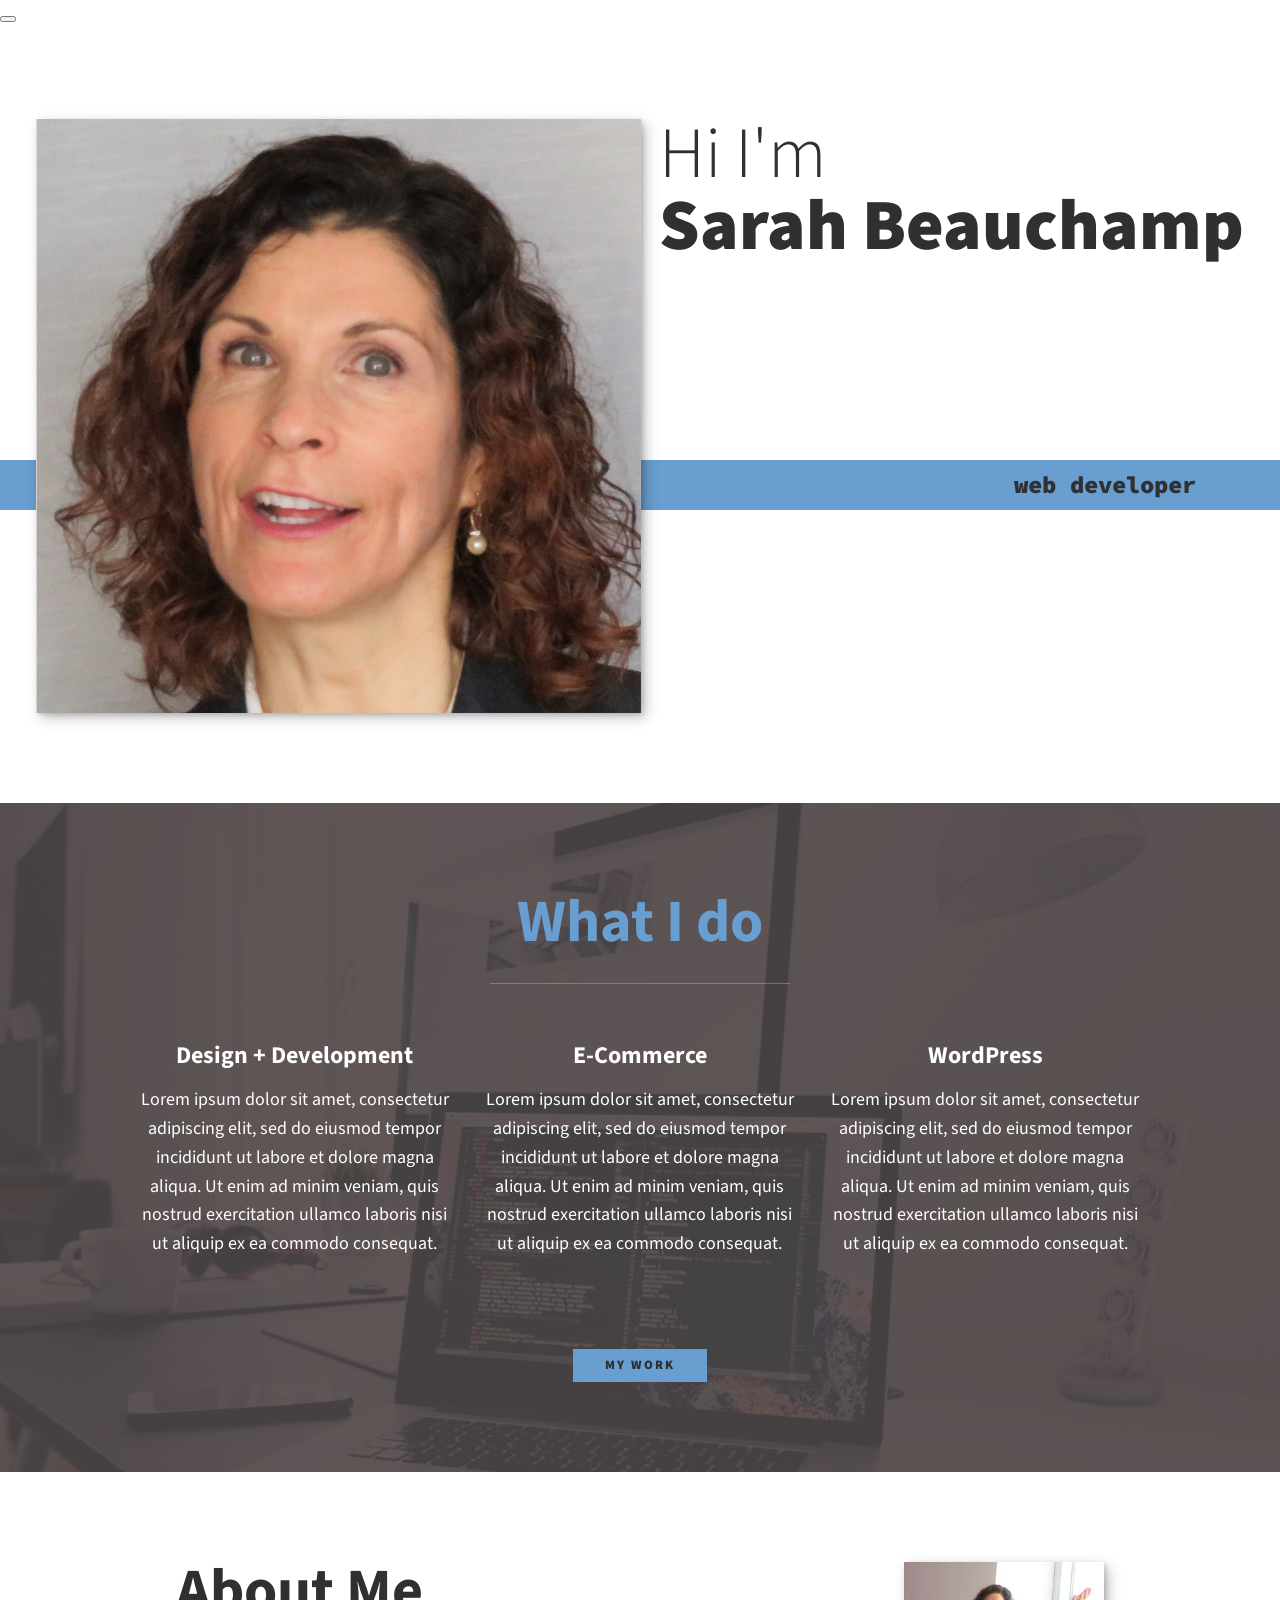
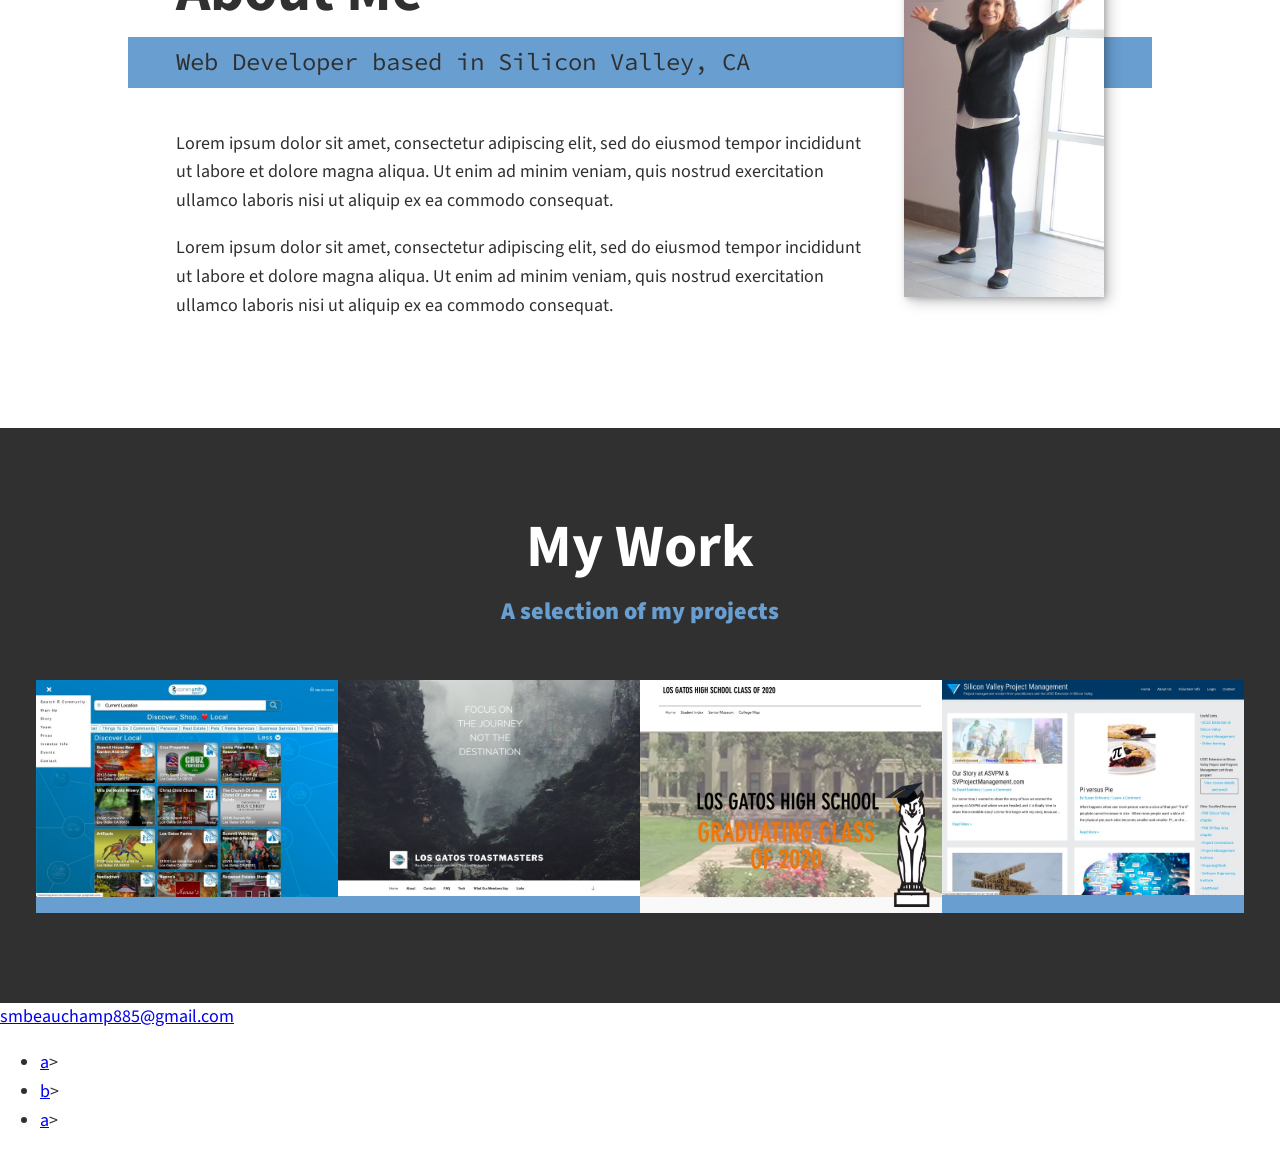
==== code/index.html @ 70e800a8 "my work samples updates" ====
<!DOCTYPE html>
<html lang="en">
    <head>
        <meta charset="UTF-8">
        <meta name="viewport" content="width=device-width, initial-scale=1.0"> <!-- support different device sizes cleanly -->
        <title>Sarah's Portfolio Website</title>
        <link rel="stylesheet" href="https://cdnjs.cloudflare.com/ajax/libs/normalize/7.0.0/normalize.min.css"> <!-- normalize for different browsers --->
        <link rel="stylesheet" 
            href="https://cdnjs.cloudflare.com/ajax/libs/font-awesome/5.11.2/css/all.css"   
            integrity="sha256-46qynGAkLSFpVbEBog43gvNhfrOj+BmwXdxFgVK/Kvc=" 
            crossorigin="anonymous" /> <!-- for access to all Font-Awesome icons -->
        
        <link href="https://fonts.googleapis.com/css?family=Source+Code+Pro:400,900|Source+Sans+Pro:300,900&display=swap" rel="stylesheet">

        <link rel="stylesheet" href="css/style.css">
    </head>
    <body>
        <header>
            <div class="logo">
                <img src="img/devsarah.png" alt="">
            </div>
            <button class="nav-toggle" aria-label="toggle navigation">
                <span class="hamburger"></span>
            </button>
            <nav class="nav">
                <ul class="nav__list">
                    <li class="nav__item"><a href="#home" class="nav__link">Home</a></li>
                    <li class="nav__item"><a href="#services" class="nav__link">My Services</a></li>
                    <li class="nav__item"><a href="#about" class="nav__link">About me</a></li>
                    <li class="nav__item"><a href="#" class="nav__link">My work</a></li>
                </ul>
            </nav>
        </header>

        <!-- Introduction -->

        <section class="intro" id="home">
            <h1 class="section__title section__title--intro">
                Hi I'm <strong>Sarah Beauchamp</strong>
            </h1>
            <p class="section__subtitle section__subtitle--intro">web developer</p>
            <img src="img/sarahAlt1.jpg" alt="picture of Sarah smiling"
                class="intro__img">
        </section>

        <!-- My services -->
        <section class="my-services" id="services">
            <h2 class="section__title section__title--services">What I do</h2>
            <div class="services">
                <div class="service">
                    <h3>Design + Development</h3>
                    <p>Lorem ipsum dolor sit amet, consectetur adipiscing elit, sed do eiusmod 
                    tempor incididunt ut labore et dolore magna aliqua. Ut enim ad minim veniam, 
                    quis nostrud exercitation ullamco laboris nisi ut aliquip ex ea commodo 
                    consequat.</p>
                </div> <!-- service -->

                <div class="service">
                    <h3>E-Commerce</h3>
                    <p>Lorem ipsum dolor sit amet, consectetur adipiscing elit, sed do eiusmod 
                    tempor incididunt ut labore et dolore magna aliqua. Ut enim ad minim veniam, 
                    quis nostrud exercitation ullamco laboris nisi ut aliquip ex ea commodo 
                    consequat.</p>
                </div> <!-- service -->

                <div class="service">
                    <h3>WordPress</h3>
                    <p>Lorem ipsum dolor sit amet, consectetur adipiscing elit, sed do eiusmod 
                    tempor incididunt ut labore et dolore magna aliqua. Ut enim ad minim veniam, 
                    quis nostrud exercitation ullamco laboris nisi ut aliquip ex ea commodo 
                    consequat.</p>
                </div> <!-- service -->
            </div>

            <a href="#work" class="btn">My Work</a>
        </section>

        <!-- About me -->
        <section class="about-me" id="about">
            <h2 class="section__title section__title--about">About Me</h2>
            <p class="section__subtitle section__subtitle--about">Web Developer based in Silicon Valley, CA</p>

            <div class="about-me__body">
                <p>Lorem ipsum dolor sit amet, consectetur adipiscing elit, sed do eiusmod 
                    tempor incididunt ut labore et dolore magna aliqua. Ut enim ad minim 
                    veniam, quis nostrud exercitation ullamco laboris nisi ut aliquip ex ea 
                    commodo consequat.</p>
                <p>Lorem ipsum dolor sit amet, consectetur adipiscing elit, sed do eiusmod 
                    tempor incididunt ut labore et dolore magna aliqua. Ut enim ad minim 
                    veniam, quis nostrud exercitation ullamco laboris nisi ut aliquip ex ea 
                    commodo consequat.</p>
            </div>

            <img src="img/smbStanding.jpg" alt="Sarah standing" class="about-me__img">
        </section>

        <!-- My Work -->
        <section class="my-work" id="work">
            <h2 class="section__title section__title--work">My Work</h2>
            <p class="section__subtitle section__subtitle--work">A selection of my projects</p>

            <div class="portfolio">
                <!-- Portfolio item 1 -->
                <a href="#" class="portfolio__item">
                    <img src="img/RCommunitywebsite.jpg" alt="" class="portfolio__img">
                </a>

                <!-- Portfolio item 2 -->
                <a href="#" class="portfolio__item">
                    <img src="img/LGTMwebsite.jpg" alt="" class="portfolio__img">
                </a>

                <!-- Portfolio item 3 -->
                <a href="#" class="portfolio__item">
                    <img src="img/lghs2020website.jpg" alt="" class="portfolio__img">
                </a>

                <!-- Portfolio item 4 -->
                <a href="#" class="portfolio__item">
                    <img src="img/SVPMwebsite.jpg" alt="" class="portfolio__img">
                </a>
            </div>
        </section>

        <!-- Footer -->
        <footer>
            <a href="mailto:smbeauchamp885@gmail.com" class="footer__link">smbeauchamp885@gmail.com</a>
            <ul class="social-list">
                <li class="social-list__item"><a class="social-list__link"
                    href="https://linkedin.com">a</a>></a></li>
                <li class="social-list__item"><a class="social-list__link"
                    href="https://github.com">b</a>></a></li>
                <li class="social-list__item"><a class="social-list__link"
                    href="https://portfolio.com">a</a>></a></li>
            </ul>
        </footer>
    </body>
</html>
---- code/css/style.css ----
*,
*::before,
*::after {
    box-sizing: border-box;
}

:root {
    --ff-primary: 'Source Sans Pro', sans-serif;
    --ff-secondary: 'Source Code Pro', monospace;

     
    --fw-reg: 300;
    --fw-bold: 900;
    
    --clr-light: #fff;
    --clr-dark: #303030;
    --clr-accent: #689ed0;
    --clr-gray: #605656;
    
    --fs-h1: 3rem;
    --fs-h2: 2.25rem;
    --fs-h3: 1.25rem;
    --fs-body: 1rem;

    --bs: 0.25em 0.25em 0.75em rgba(0,0,0,.25),
    0.125em 0.125em 0.25em rgba(0,0,0,.15); /* layered shadows */
}

@media (min-width: 800px) {
    :root {
        --fs-h1: 4.5rem;
        --fs-h2: 3.75rem;
        --fs-h3: 1.5rem;
        --fs-body: 1.125rem;
    }
}

/* General styles */

body {
    background: var(--clr-light);
    color: var(--clr-dark);
    margin: 0;
    font-family: var(--ff-primary);
    font-size: var(--fs-body);
    line-height: 1.6;
}

section {
    padding: 5em 2em;
}

img {
    display: block;
    max-width: 100%;
}

strong { 
    font-weight: var(--fw-bold);
}

:focus {
    outline: 3px solid var(--clr-accent);
    outline-offset: 3px;
}

/* Buttons */

.btn {
    display: inline-block;
    padding: .5em 2.5em;
    background: var(--clr-accent);
    color: var(--clr-dark);
    text-decoration: none;
    cursor: pointer;
    font-size: .8rem;
    text-transform: uppercase;
    letter-spacing: 2px;
    font-weight: var(--fw-bold);
    transition: transform 200ms ease-in-out;
}

.btn:hover {
    transform: scale(1.1);
}

/* Typography */

h1,
h2,
h3 {
    line-height: 1;
    margin: 0;
}

h1 { font-size: var(--fs-h1); }
h2 { font-size: var(--fs-h2); }
h3 { font-size: var(--fs-h3); }


.section__title {
    margin-bottom: .25em;
}

.section__title--intro {
    font-weight: var(--fw-reg);
}

.section__title--intro strong {
    display: block;
}

.section__subtitle {
    margin: 0;
    font-size: var(--fs-h3);
}

.section__subtitle--intro,
.section__subtitle--about {
    background: var(--clr-accent);
    padding: .25em;
    font-family: var(--ff-secondary);
    margin-bottom: 1em;
}

.section__subtitle--intro { 
    font-weight: var(--fw-bold);
}

.section__subtitle--work {
    color: var(--clr-accent);
    font-weight: var(--fw-bold);
    margin-bottom: 2em;
}


/* header */

nav { display: none; }

/*  Intro section  */

.intro {
    position: relative;
}

.intro__img {
    box-shadow: var(--bs);
}

@media (min-width: 600px) {
    .intro {
        display: grid;
        width: 100%; /* min-content; */
        margin: 0 auto;
        grid-column-gap: 1em;
        grid-template-areas: 
            "img title"
            "img subtitle";
        grid-template-columns: min-content max-width;
    }

    .section__title--intro {
        grid-area: title;
    }
    
    .intro__img {
        grid-area: img;
        min-width: 250px;
        position: relative;
        z-index: 2;
    }    

    .section__subtitle--intro {
        align-self: start;
        grid-column: -1 / 1;
        grid-row: 2;
        text-align: right;
        position: relative;
        left: -1.5em;
        width: calc(100% + 3.5em);
        padding-right: 4em;
    }
}


/*  My services section  */

.my-services {
    background-color: var(--clr-gray);
    background-image: url(../img/laptopBackground.jpg);
    background-size: cover;
    background-blend-mode: multiply; 
    color: var(--clr-light);
    text-align: center;
}

.section__title--services {
    color: var(--clr-accent);
    position: relative;
}

.section__title--services::after {
    content: '';
    display: block;
    width: 5em;
    height: 1px;
    margin: 0.5em auto 1em;
    background: var(--clr-light);
    opacity: 0.25;
}

.services {
    margin-bottom: 4em;
}

.service {
    max-width: 500px;
    margin: 0 auto;
}

@media (min-width: 800px) {
    .services {
        display: flex;
        max-width: 1000px;
        margin-left: auto;
        margin-right: auto;
    }
    
    .service + .service { /* for siblings */
        margin-left: 2em;
    }
}



.about-me {
    max-width: 1000px;
    margin: 0 auto;
}

.about-me__img {
    box-shadow: var(--bs);
}

@media (min-width: 600px) {
    .about-me {
        display: grid;
        grid-template-columns: 1fr 200px;
        grid-template-areas:
            "title img"
            "subtitle img"
            "text img";
            grid-column-gap: 2em;
    }
    
    .section__title--about {
        grid-area: title;
        grid-column: 1;
    }

    .section__subtitle--about {
        grid-column: 1 / -1;
        grid-row: 2;
        position: relative;
        left: -2em;
        width: calc(100% + 4em);
        padding-left: 2em;
        padding-right: calc(200px + 2em);
    }
    
    .about-me__img {
        grid-area: img;
        grid-row: 1 / -1; /* start at top row and end at last row */
        grid-column: 2; /* use column 2 */
        z-index: 2;
    }
}


/* My Work */

.my-work {
    background-color: var(--clr-dark);
    color: var(--clr-light);
    text-align: center;    
}

.portfolio {
    display: grid;
    grid-template-columns: repeat(auto-fit, minmax(300px, 1fr)); /* allows columns to vary
                                                                    based on display width 
                                                                    within min of 300px per
                                                                    column and max of 1fr
                                                                    */
}

.portfolio__item {
    background: var(--clr-accent);
    overflow: hidden;
}

.portfolio__img {
    transition: 
        transform 750ms cubic-bezier(.5, 0, .5, 1),
        opacity 250ms linear;
}

.portfolio__item:focus {
    position: relative;
    z-index: 2;
}

.portfolio__img:hover,
.portfolio__item:focus .portfolio__img {
    transform: scale(1.2);
    opacity: .5;
}
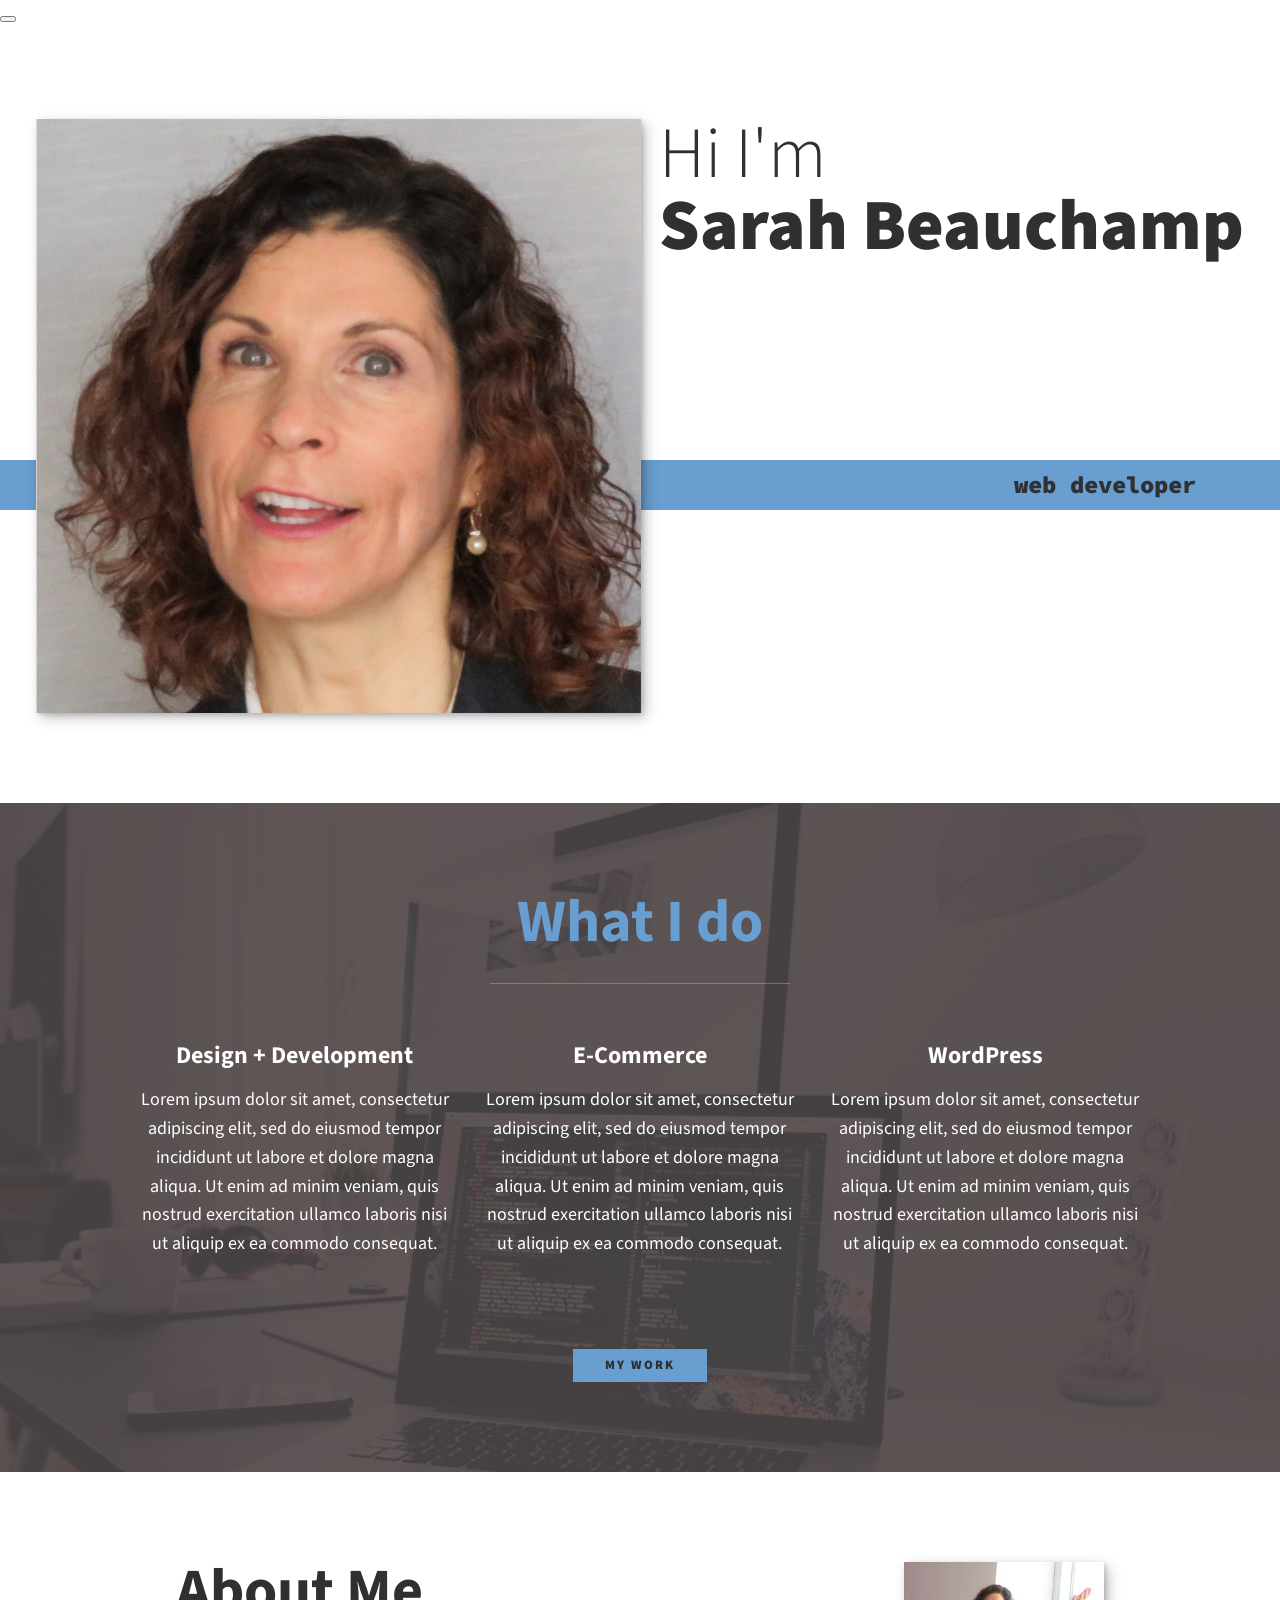
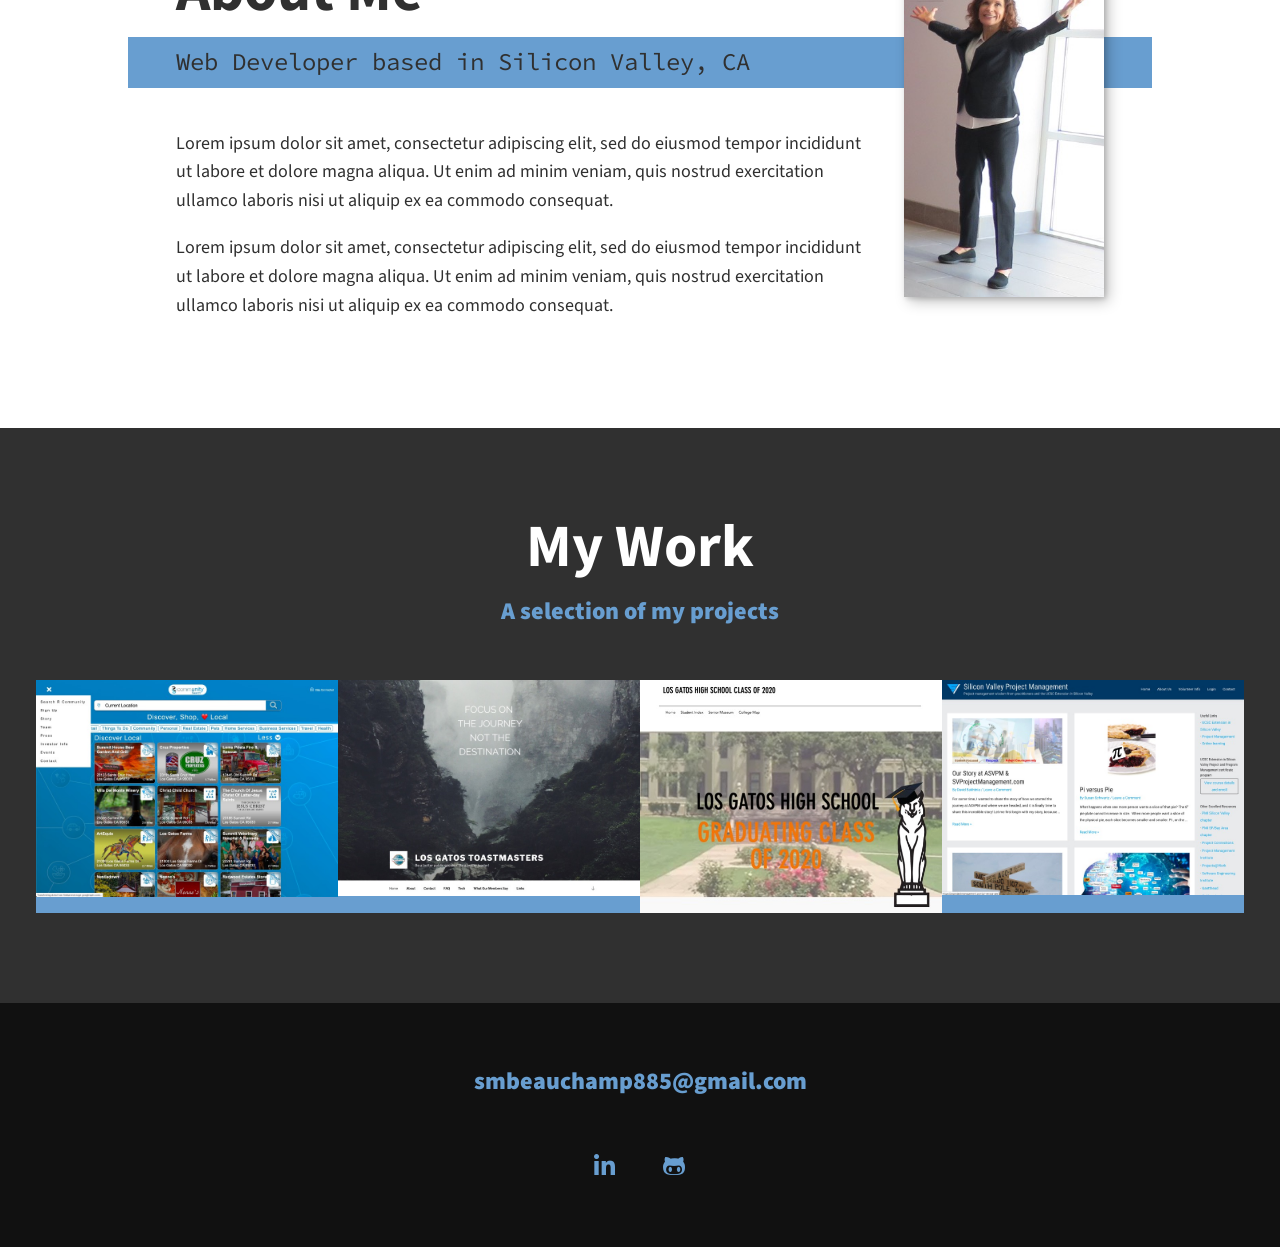
==== commit 39c3e61b: "update header styling" ====
--- a/code/index.html
+++ b/code/index.html
@@ -123,15 +123,19 @@
         </section>
 
         <!-- Footer -->
-        <footer>
+        <footer class="footer">
             <a href="mailto:smbeauchamp885@gmail.com" class="footer__link">smbeauchamp885@gmail.com</a>
             <ul class="social-list">
-                <li class="social-list__item"><a class="social-list__link"
-                    href="https://linkedin.com">a</a>></a></li>
-                <li class="social-list__item"><a class="social-list__link"
-                    href="https://github.com">b</a>></a></li>
-                <li class="social-list__item"><a class="social-list__link"
-                    href="https://portfolio.com">a</a>></a></li>
+                <li class="social-list__item">
+                    <a class="social-list__link" href="https://linkedin.com/in/sarahmbeauchamp">
+                        <i class="fab fa-linkedin-in"></i>
+                    </a>
+                </li>
+                <li class="social-list__item">
+                    <a class="social-list__link" href="https://github.com">
+                        <i class="fab fa-github-alt"></i>
+                    </a>
+                </li>
             </ul>
         </footer>
     </body>
--- a/code/css/style.css
+++ b/code/css/style.css
@@ -317,4 +317,49 @@
     opacity: .5;
 }
 
-
+/* footer */
+
+.footer {
+    background: #111;
+    color: var(--clr-accent);
+    text-align: center;
+    padding: 2.5em 0;
+    font-size: var(--fs-h3);
+}
+
+.footer a { 
+    color: inherit;
+    text-decoration: none;
+}
+
+.footer__link {
+  
+    font-weight: var(--fw-bold);
+}
+
+.footer__link:hover,
+.social-list__link:hover {
+    opacity: .7;
+}
+
+.footer__link:hover {
+    text-decoration: underline;
+}
+
+.social-list {
+    list-style: none;
+    display: flex;
+    justify-content: center;
+    margin: 2em 0 0;
+    padding: 0;
+}
+
+.social-list__item {
+    margin: 0 .5em;
+}
+
+.social-list__link {
+    padding: .5em;
+}
+
+
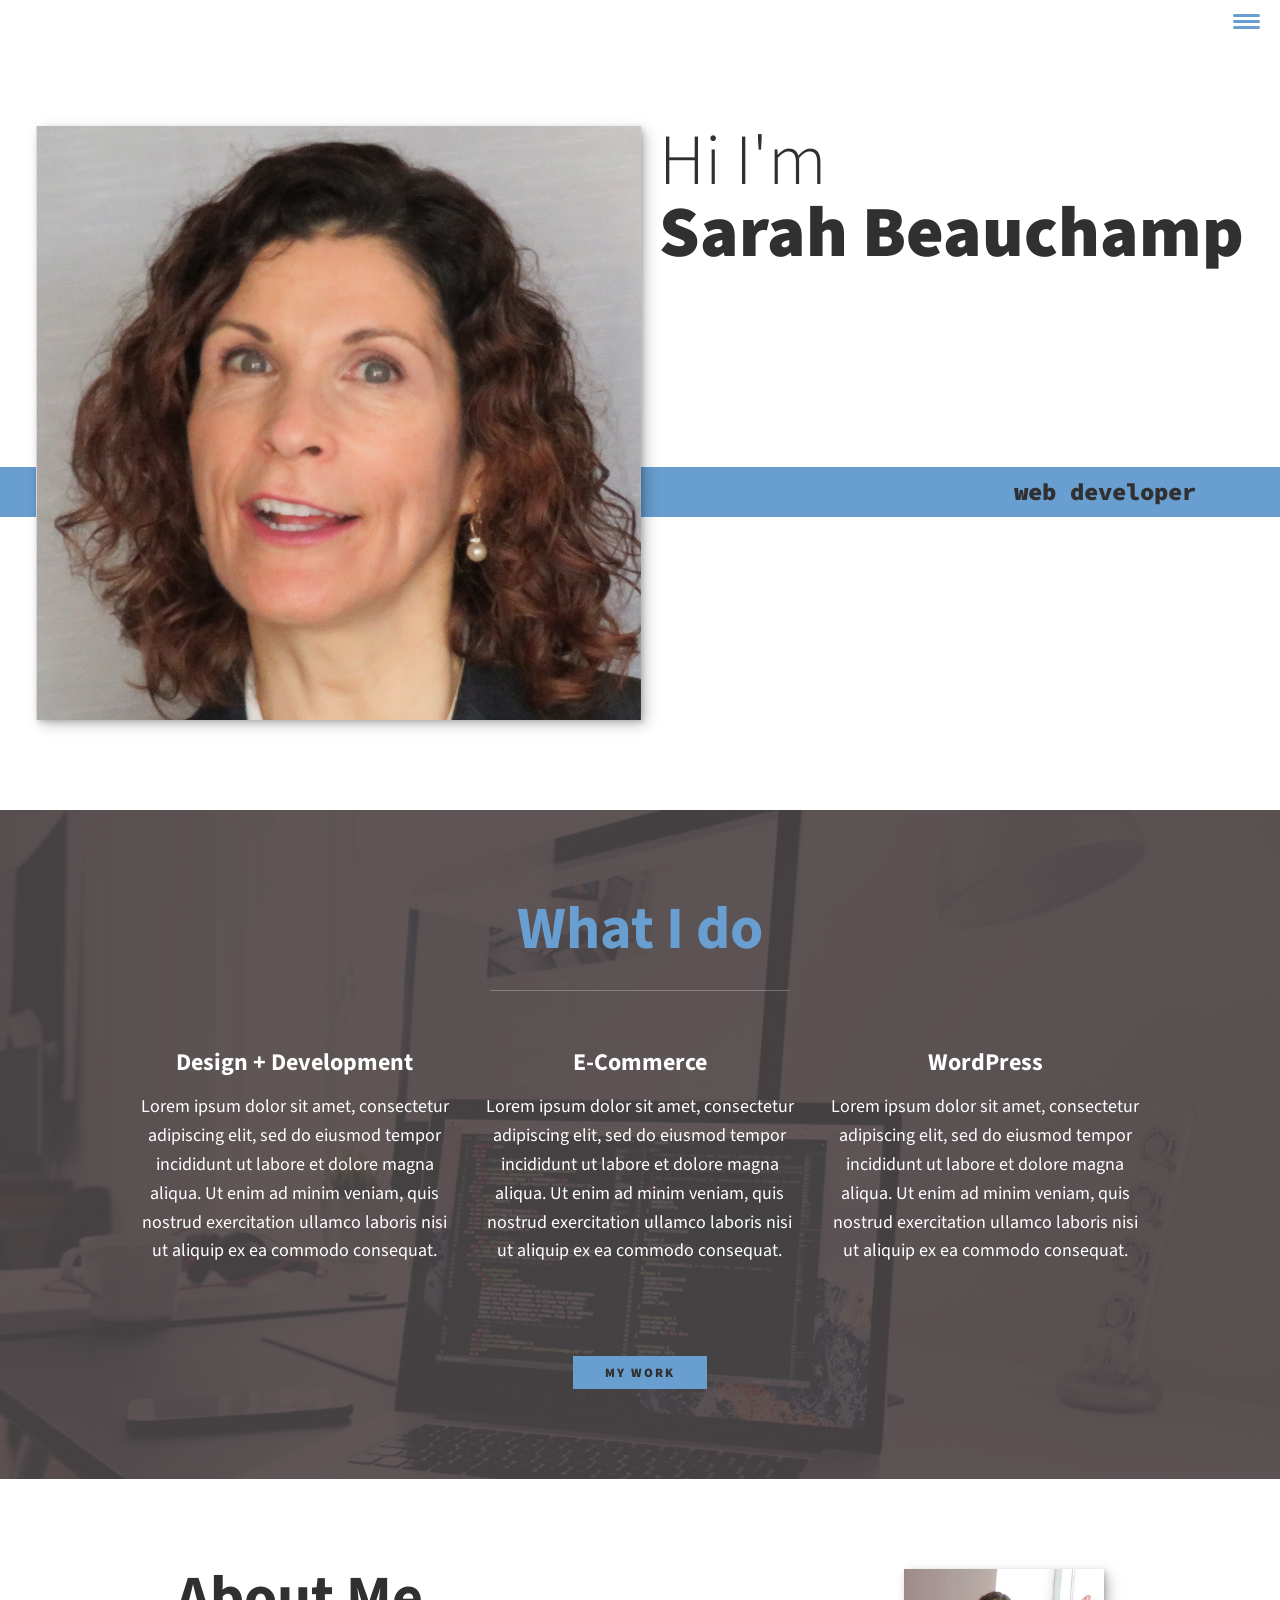
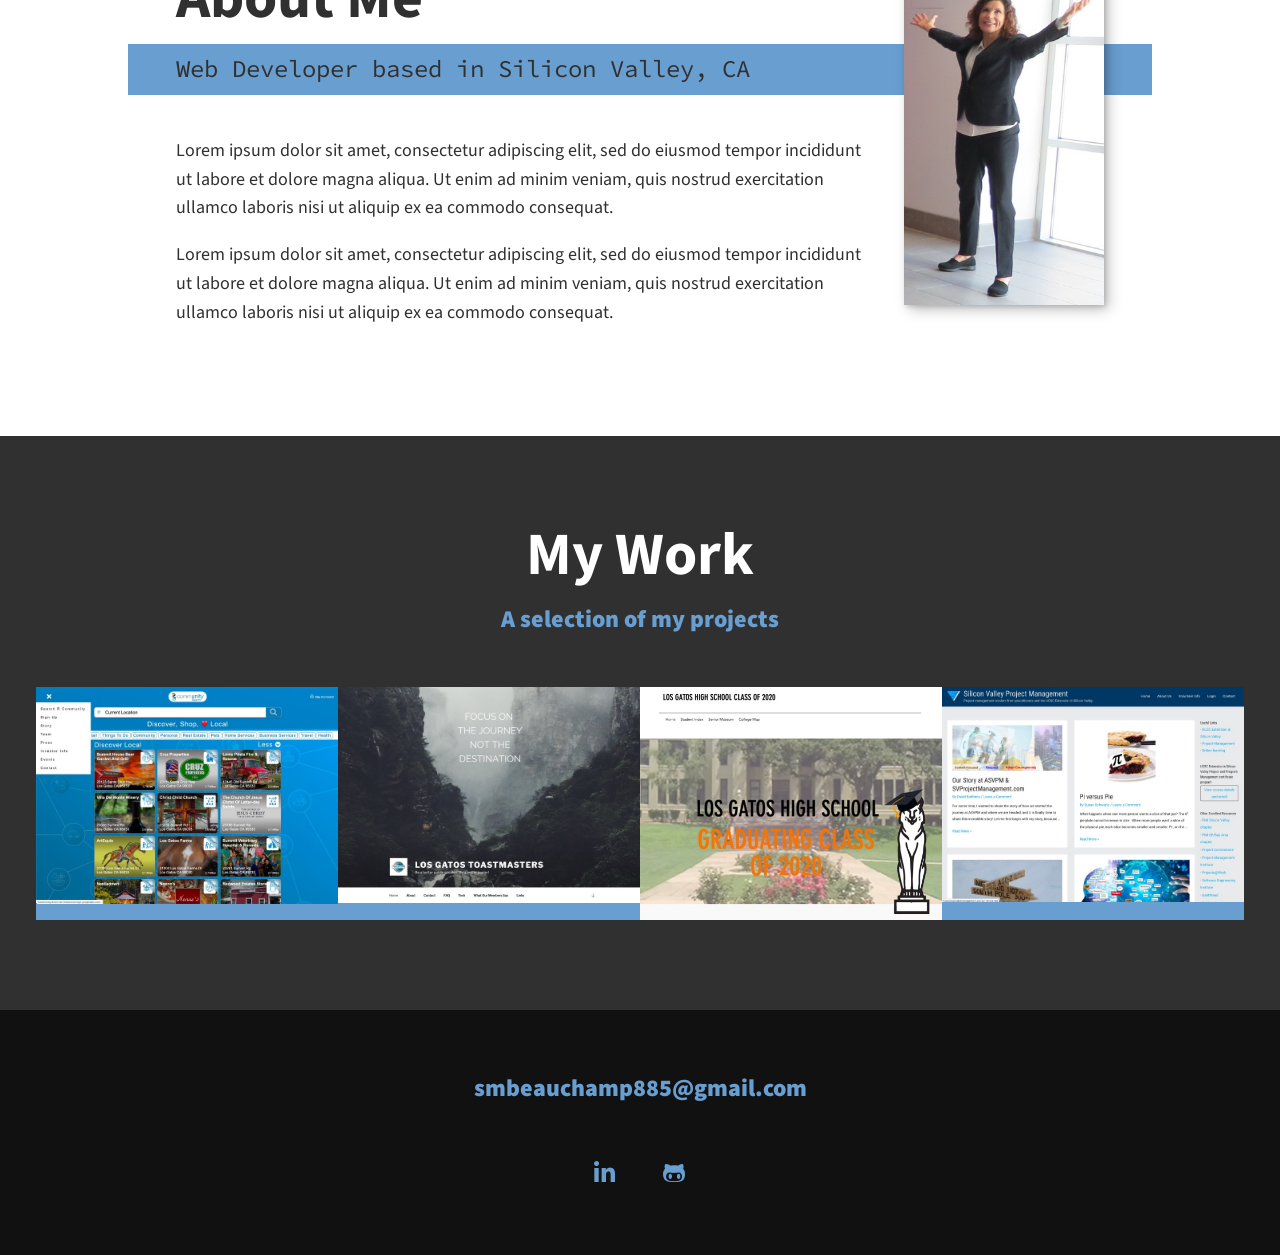
==== commit c5cc42a3: "update nav style and behavior" ====
--- a/code/index.html
+++ b/code/index.html
@@ -138,5 +138,7 @@
                 </li>
             </ul>
         </footer>
+
+        <script src="js/index.js"></script>
     </body>
 </html>
--- a/code/css/style.css
+++ b/code/css/style.css
@@ -36,6 +36,10 @@
 }
 
 /* General styles */
+
+html {
+    scroll-behavior: smooth;
+}
 
 body {
     background: var(--clr-light);
@@ -136,7 +140,114 @@
 
 /* header */
 
-nav { display: none; }
+header {
+    display: flex;
+    justify-content: space-between;
+    padding: 1em;
+}
+
+.logo {
+    max-width: 100px;
+}
+
+.nav {
+    position: fixed;
+    background: var(--clr-dark);
+    color: var(--clr-light);
+    top: 0;
+    bottom: 0;
+    left: 0;
+    right: 0;
+    z-index: 100;
+
+    transform: translateX(100%);
+    transition: transform 250ms cubic-bezier(.5,0, .5,1);
+}
+
+.nav__list {
+    list-style: none;
+    display: flex;
+    height: 100%;
+    flex-direction: column;
+    justify-content: space-evenly;
+    align-items: center;
+    margin: 0;
+    padding: 0;
+}
+
+.nav__link {
+    color: inherit;
+    font-weight: var(--fw-bold);
+    font-size: var(--fs-h3);
+    text-decoration:  none;
+}
+
+.nav__link:hover {
+    color: var(--clr-accent);
+}
+
+.nav-toggle {
+    padding: .5em;
+    background: transparent;
+    border: 0;
+    cursor: pointer;
+    position: absolute;
+    right: 1em;
+    top: 1em;
+    z-index: 1000;
+}
+
+.nav-open .nav {
+    transform: translateX(0);
+}
+
+.nav-open .nav-toggle {
+    position: fixed;  /* don't want it scrolling with site */
+}
+
+.nav-open .hamburger {
+    transform: rotate(.625turn);
+}
+
+.nav-open .hamburger::before {
+    transform: rotate(90deg) translateX(-6px);
+}
+
+.nav-open .hamburger::after {
+    opacity: 0;  /* hide this one during transform */
+}
+
+/* Hamburger menu */
+.hamburger {
+    display: block;
+    position: relative;
+}
+
+.hamburger,
+.hamburger::before,
+.hamburger::after {
+    background: var(--clr-accent);
+    width: 2em;
+    height: 3px;
+    border-radius: 1em;
+    transition: transform 250ms ease-in-out;
+}
+
+.hamburger::before,
+.hamburger::after {
+    content: '';
+    position: absolute;
+    left: 0;
+    right: 0;
+}
+
+.hamburger::before {
+    top: 6px;
+}
+
+.hamburger::after {
+    bottom: 6px;
+}
 
 /*  Intro section  */
 
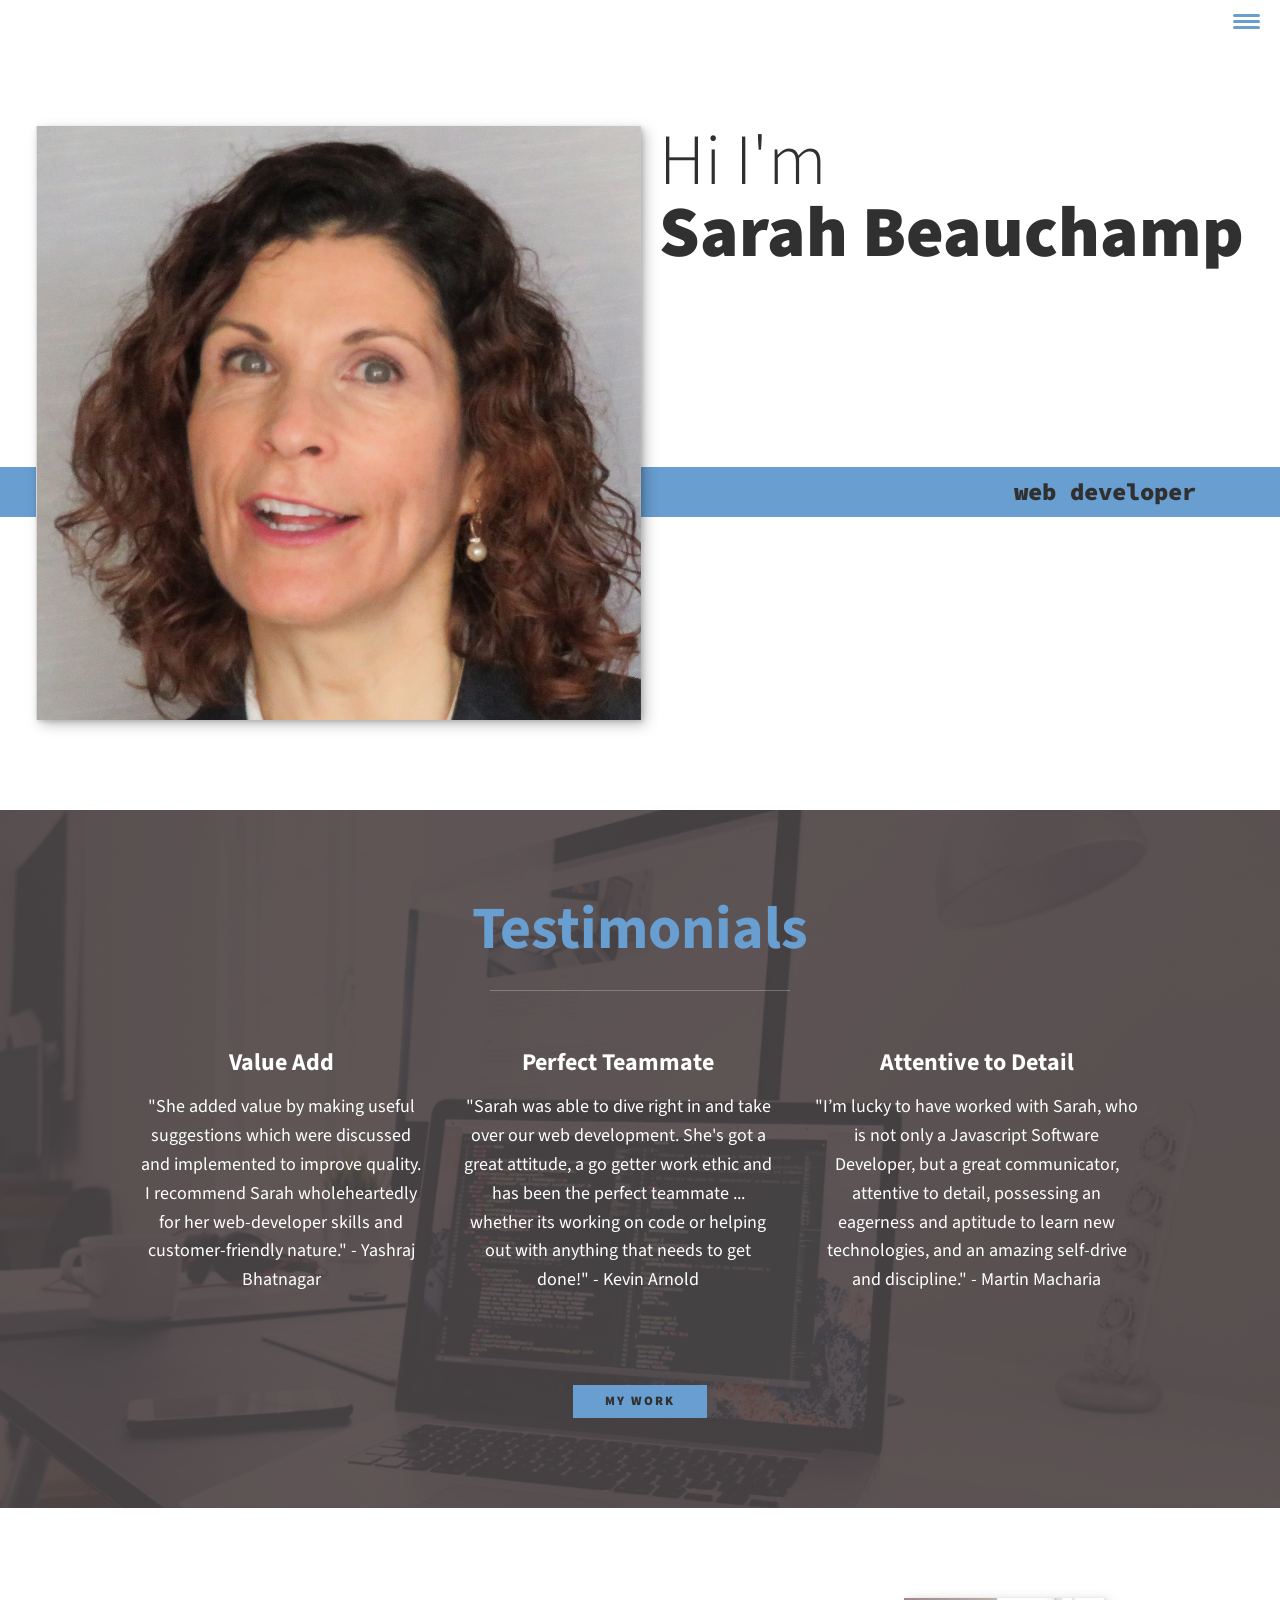
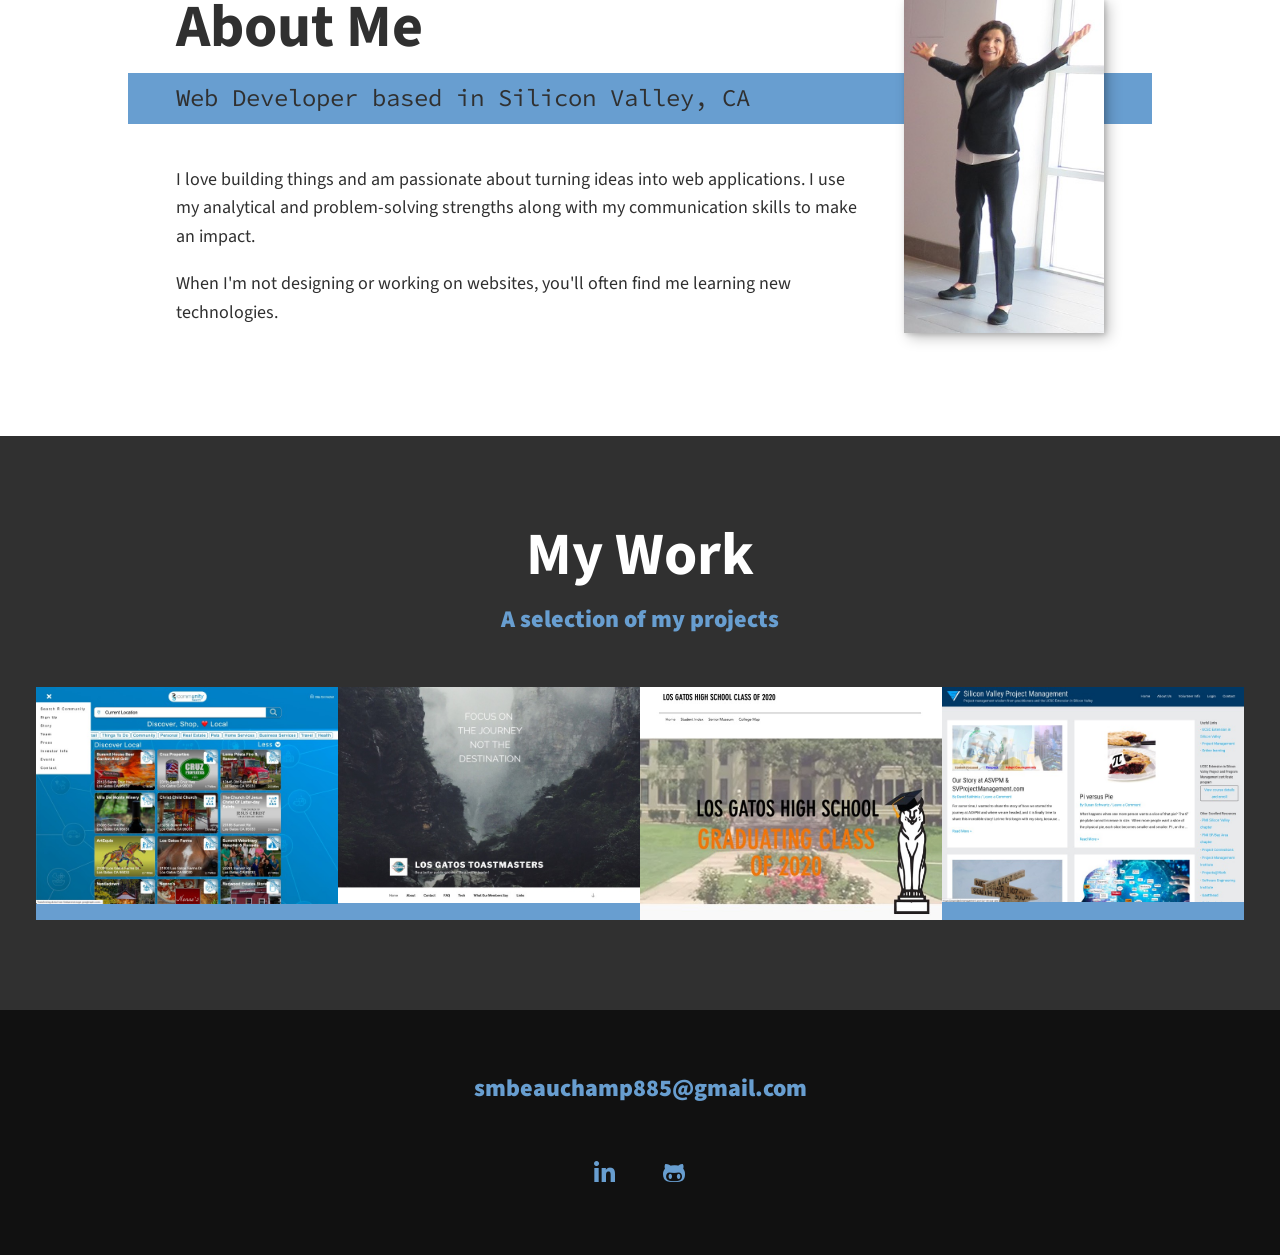
==== commit 512bd24a: "text updates" ====
--- a/code/index.html
+++ b/code/index.html
@@ -25,9 +25,9 @@
             <nav class="nav">
                 <ul class="nav__list">
                     <li class="nav__item"><a href="#home" class="nav__link">Home</a></li>
-                    <li class="nav__item"><a href="#services" class="nav__link">My Services</a></li>
+                    <li class="nav__item"><a href="#testimonials" class="nav__link">Testimonials</a></li>
                     <li class="nav__item"><a href="#about" class="nav__link">About me</a></li>
-                    <li class="nav__item"><a href="#" class="nav__link">My work</a></li>
+                    <li class="nav__item"><a href="#work" class="nav__link">My work</a></li>
                 </ul>
             </nav>
         </header>
@@ -44,31 +44,30 @@
         </section>
 
         <!-- My services -->
-        <section class="my-services" id="services">
-            <h2 class="section__title section__title--services">What I do</h2>
+        <section class="my-services" id="testimonials">
+            <h2 class="section__title section__title--services">Testimonials</h2>
             <div class="services">
                 <div class="service">
-                    <h3>Design + Development</h3>
-                    <p>Lorem ipsum dolor sit amet, consectetur adipiscing elit, sed do eiusmod 
-                    tempor incididunt ut labore et dolore magna aliqua. Ut enim ad minim veniam, 
-                    quis nostrud exercitation ullamco laboris nisi ut aliquip ex ea commodo 
-                    consequat.</p>
+                    <h3>Value Add</h3>
+                    <p>"She added value by making useful suggestions which were discussed 
+                        and implemented to improve quality. I recommend Sarah wholeheartedly 
+                        for her web-developer skills and customer-friendly nature." - Yashraj Bhatnagar</p>
                 </div> <!-- service -->
 
                 <div class="service">
-                    <h3>E-Commerce</h3>
-                    <p>Lorem ipsum dolor sit amet, consectetur adipiscing elit, sed do eiusmod 
-                    tempor incididunt ut labore et dolore magna aliqua. Ut enim ad minim veniam, 
-                    quis nostrud exercitation ullamco laboris nisi ut aliquip ex ea commodo 
-                    consequat.</p>
+                    <h3>Perfect Teammate</h3>
+                    <p>"Sarah was able to dive right in and take over our web development. She's 
+                        got a great attitude, a go getter work ethic and has been the perfect 
+                        teammate ... whether its working on code or helping out with anything 
+                        that needs to get done!" - Kevin Arnold</p>
                 </div> <!-- service -->
 
                 <div class="service">
-                    <h3>WordPress</h3>
-                    <p>Lorem ipsum dolor sit amet, consectetur adipiscing elit, sed do eiusmod 
-                    tempor incididunt ut labore et dolore magna aliqua. Ut enim ad minim veniam, 
-                    quis nostrud exercitation ullamco laboris nisi ut aliquip ex ea commodo 
-                    consequat.</p>
+                    <h3>Attentive to Detail</h3>
+                    <p>"I’m lucky to have worked with Sarah, who is not only a Javascript 
+                        Software Developer, but a great communicator, attentive to detail, 
+                        possessing an eagerness and aptitude to learn new technologies, and 
+                        an amazing self-drive and discipline." - Martin Macharia</p>
                 </div> <!-- service -->
             </div>
 
@@ -81,14 +80,11 @@
             <p class="section__subtitle section__subtitle--about">Web Developer based in Silicon Valley, CA</p>
 
             <div class="about-me__body">
-                <p>Lorem ipsum dolor sit amet, consectetur adipiscing elit, sed do eiusmod 
-                    tempor incididunt ut labore et dolore magna aliqua. Ut enim ad minim 
-                    veniam, quis nostrud exercitation ullamco laboris nisi ut aliquip ex ea 
-                    commodo consequat.</p>
-                <p>Lorem ipsum dolor sit amet, consectetur adipiscing elit, sed do eiusmod 
-                    tempor incididunt ut labore et dolore magna aliqua. Ut enim ad minim 
-                    veniam, quis nostrud exercitation ullamco laboris nisi ut aliquip ex ea 
-                    commodo consequat.</p>
+                <p>I love building things and am passionate about turning ideas into web applications. I use 
+                    my analytical and problem-solving strengths along with my communication skills to make 
+                    an impact.</p>
+                <p>When I'm not designing or working on websites, you'll often find me learning new 
+                    technologies.</p>
             </div>
 
             <img src="img/smbStanding.jpg" alt="Sarah standing" class="about-me__img">
--- a/code/css/style.css
+++ b/code/css/style.css
@@ -473,4 +473,16 @@
     padding: .5em;
 }
 
-
+/* Individual portfolio item styles */
+
+.portfolio-item-individual {
+    padding: 0 2em 2em;
+    max-width: 1000px;
+    margin: 0 auto;
+}
+
+.portfolio-item-individual p {
+    max-width: 600px;
+    margin-left: auto;
+    margin-right: auto;
+}
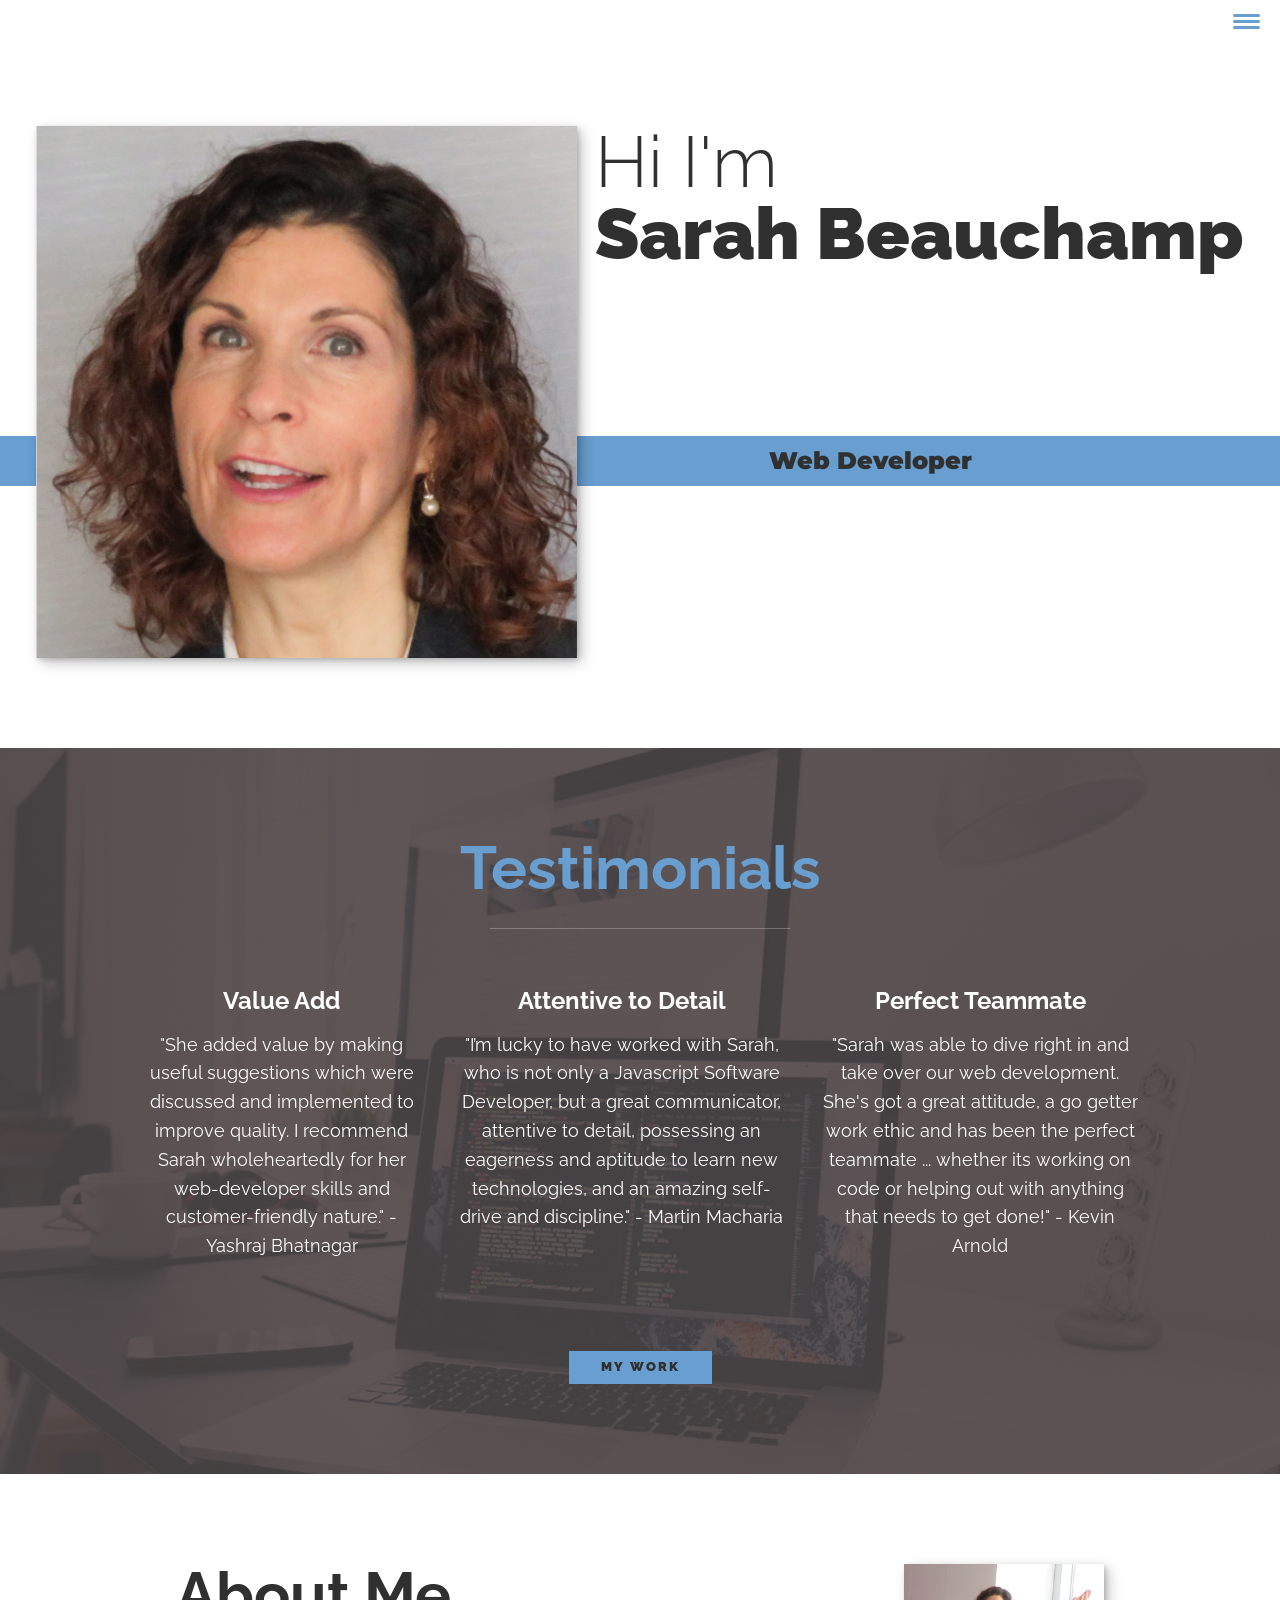
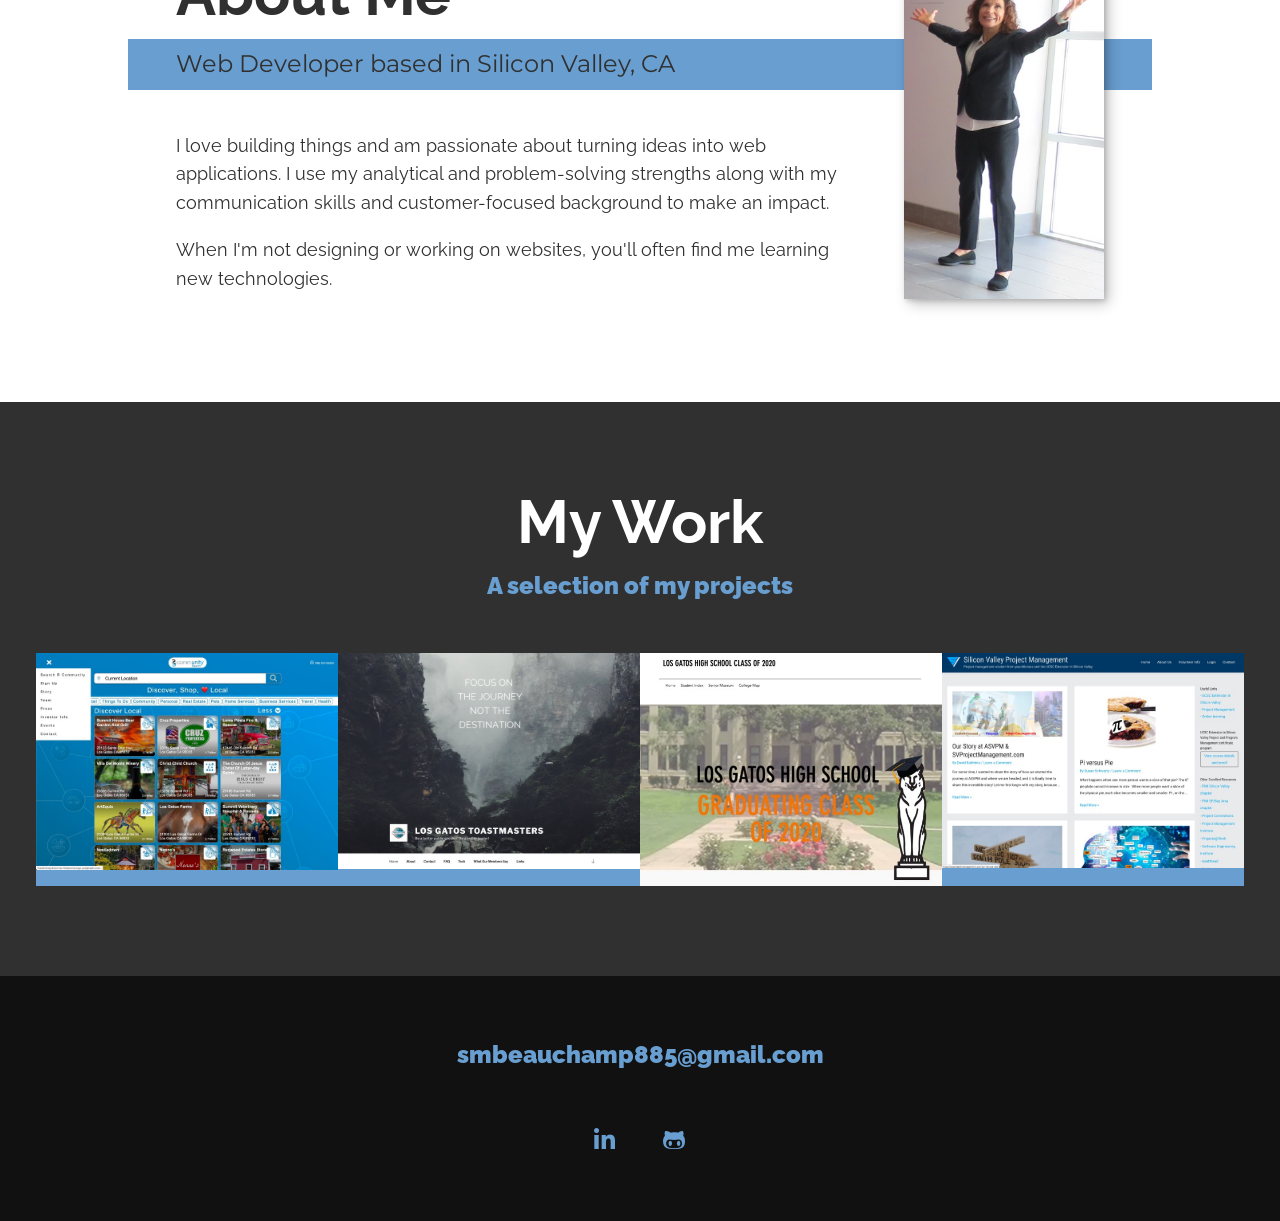
==== commit 053ce007: "styling and project details" ====
--- a/code/index.html
+++ b/code/index.html
@@ -10,8 +10,9 @@
             integrity="sha256-46qynGAkLSFpVbEBog43gvNhfrOj+BmwXdxFgVK/Kvc=" 
             crossorigin="anonymous" /> <!-- for access to all Font-Awesome icons -->
         
-        <link href="https://fonts.googleapis.com/css?family=Source+Code+Pro:400,900|Source+Sans+Pro:300,900&display=swap" rel="stylesheet">
-
+        <link rel="preconnect" href="https://fonts.gstatic.com">
+        <link rel="preconnect" href="https://fonts.gstatic.com">
+        <link href="https://fonts.googleapis.com/css2?family=Montserrat:wght@600&family=Raleway&display=swap" rel="stylesheet"> 
         <link rel="stylesheet" href="css/style.css">
     </head>
     <body>
@@ -38,7 +39,7 @@
             <h1 class="section__title section__title--intro">
                 Hi I'm <strong>Sarah Beauchamp</strong>
             </h1>
-            <p class="section__subtitle section__subtitle--intro">web developer</p>
+            <p class="section__subtitle section__subtitle--intro">Web Developer</p>
             <img src="img/sarahAlt1.jpg" alt="picture of Sarah smiling"
                 class="intro__img">
         </section>
@@ -55,20 +56,20 @@
                 </div> <!-- service -->
 
                 <div class="service">
+                    <h3>Attentive to Detail</h3>
+                    <p>"I’m lucky to have worked with Sarah, who is not only a Javascript 
+                        Software Developer, but a great communicator, attentive to detail, 
+                        possessing an eagerness and aptitude to learn new technologies, and 
+                        an amazing self-drive and discipline." - Martin Macharia</p>
+                </div> 
+                
+                <div class="service">
                     <h3>Perfect Teammate</h3>
                     <p>"Sarah was able to dive right in and take over our web development. She's 
                         got a great attitude, a go getter work ethic and has been the perfect 
                         teammate ... whether its working on code or helping out with anything 
                         that needs to get done!" - Kevin Arnold</p>
-                </div> <!-- service -->
-
-                <div class="service">
-                    <h3>Attentive to Detail</h3>
-                    <p>"I’m lucky to have worked with Sarah, who is not only a Javascript 
-                        Software Developer, but a great communicator, attentive to detail, 
-                        possessing an eagerness and aptitude to learn new technologies, and 
-                        an amazing self-drive and discipline." - Martin Macharia</p>
-                </div> <!-- service -->
+                </div> <!-- service --><!-- service -->
             </div>
 
             <a href="#work" class="btn">My Work</a>
@@ -81,8 +82,8 @@
 
             <div class="about-me__body">
                 <p>I love building things and am passionate about turning ideas into web applications. I use 
-                    my analytical and problem-solving strengths along with my communication skills to make 
-                    an impact.</p>
+                    my analytical and problem-solving strengths along with my communication skills and 
+                    customer-focused background to make an impact.</p>
                 <p>When I'm not designing or working on websites, you'll often find me learning new 
                     technologies.</p>
             </div>
@@ -123,12 +124,12 @@
             <a href="mailto:smbeauchamp885@gmail.com" class="footer__link">smbeauchamp885@gmail.com</a>
             <ul class="social-list">
                 <li class="social-list__item">
-                    <a class="social-list__link" href="https://linkedin.com/in/sarahmbeauchamp">
+                    <a class="social-list__link" href="https://linkedin.com/in/sarahmbeauchamp" target= "_blank">
                         <i class="fab fa-linkedin-in"></i>
                     </a>
                 </li>
                 <li class="social-list__item">
-                    <a class="social-list__link" href="https://github.com">
+                    <a class="social-list__link" href="https://github.com/sarahb831" target= "_blank">
                         <i class="fab fa-github-alt"></i>
                     </a>
                 </li>
--- a/code/css/style.css
+++ b/code/css/style.css
@@ -5,8 +5,8 @@
 }
 
 :root {
-    --ff-primary: 'Source Sans Pro', sans-serif;
-    --ff-secondary: 'Source Code Pro', monospace;
+    --ff-primary: 'Raleway', sans-serif;
+    --ff-secondary: 'Montserrat', sans-serif;
 
      
     --fw-reg: 300;
@@ -290,7 +290,7 @@
         position: relative;
         left: -1.5em;
         width: calc(100% + 3.5em);
-        padding-right: 4em;
+        padding-right: 25vw;
     }
 }
 
